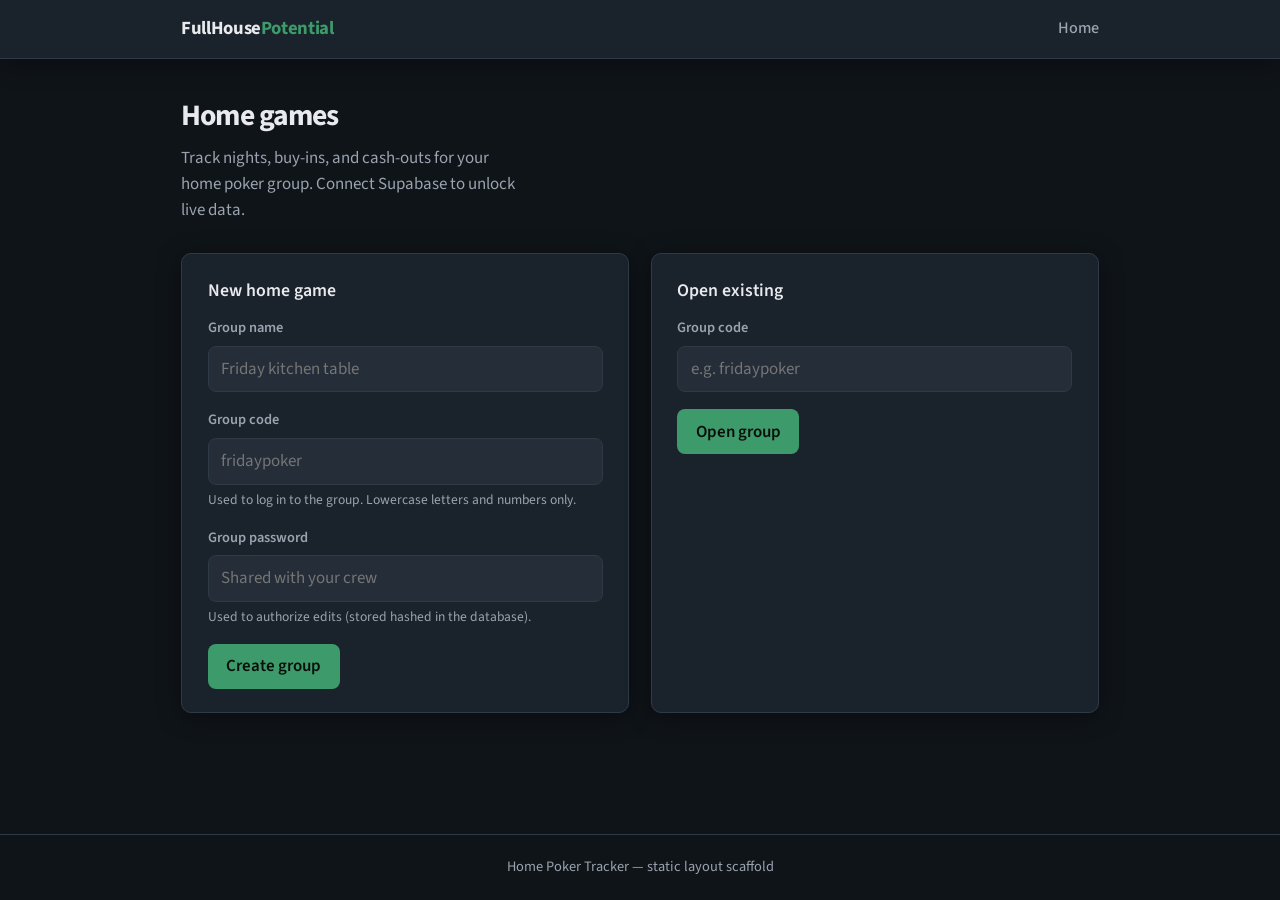
==== index.html @ 482bbb4a "First working version" ====
<!DOCTYPE html>
<html lang="en">
  <head>
    <meta charset="utf-8" />
    <meta name="viewport" content="width=device-width, initial-scale=1" />
    <title>Home Poker Tracker</title>
    <link rel="preconnect" href="https://fonts.googleapis.com" />
    <link rel="preconnect" href="https://fonts.gstatic.com" crossorigin />
    <link
      href="https://fonts.googleapis.com/css2?family=Source+Sans+3:ital,wght@0,400;0,600;0,700;1,400&display=swap"
      rel="stylesheet"
    />
    <link rel="stylesheet" href="./css/styles.css" />
  </head>
  <body>
    <header class="site-header">
      <div class="site-header__inner">
        <a class="site-logo" href="./index.html">FullHouse<span>Potential</span></a>
        <nav class="site-nav" aria-label="Main">
          <a href="./index.html">Home</a>
        </nav>
      </div>
    </header>

    <main class="container">
      <h1>Home games</h1>
      <p class="lead">
        Track nights, buy-ins, and cash-outs for your home poker group. Connect Supabase
        to unlock live data.
      </p>

      <!-- <div class="banner-config">
        <strong>Setup:</strong> copy
        <code>js/config.example.js</code> to <code>js/config.js</code> and add your
        Supabase URL and anon key. Then load the Supabase-backed features (coming next).
      </div> -->

      <div class="grid-two">
        <section class="card" aria-labelledby="new-group-heading">
          <h3 id="new-group-heading">New home game</h3>
          <form id="form-new-group" action="#" method="get">
            <div class="field">
              <label for="group-name">Group name</label>
              <input
                id="group-name"
                name="name"
                type="text"
                autocomplete="organization"
                placeholder="Friday kitchen table"
              />
            </div>
            <div class="field">
              <label for="group-code">Group code</label>
              <input
                id="group-code"
                name="code"
                type="text"
                autocomplete="off"
                placeholder="fridaypoker"
                pattern="[a-z0-9]{3,32}"
                title="3–32 characters: lowercase letters and numbers only"
              />
              <p class="field-hint">
                Used to log in to the group. Lowercase letters and numbers only.
              </p>
            </div>
            <div class="field">
              <label for="group-password">Group password</label>
              <input
                id="group-password"
                name="password"
                type="password"
                autocomplete="new-password"
                placeholder="Shared with your crew"
              />
              <p class="field-hint">Used to authorize edits (stored hashed in the database).</p>
            </div>
            <button type="submit" class="btn btn-primary">Create group</button>
          </form>
        </section>

        <section class="card" aria-labelledby="open-group-heading">
          <h3 id="open-group-heading">Open existing</h3>
          <form id="form-open-group" action="./group.html" method="get">
            <div class="field">
              <label for="group-id">Group code</label>
              <input
                id="group-id"
                name="code"
                type="text"
                required
                placeholder="e.g. fridaypoker"
              />
            </div>
            <button type="submit" class="btn btn-primary">Open group</button>
          </form>
        </section>
      </div>
    </main>

    <footer class="site-footer">Home Poker Tracker — static layout scaffold</footer>

    <script src="./js/config.js"></script>
    <script type="module" src="./js/index.js"></script>
  </body>
</html>
---- css/styles.css ----
/* Home poker tracker — base layout */

:root {
  --bg: #0f1419;
  --bg-elevated: #1a222c;
  --bg-muted: #242d38;
  --border: #2f3a47;
  --text: #e8eaed;
  --text-muted: #9aa3af;
  --accent: #3d9a6b;
  --accent-dim: #2d6b4c;
  --danger: #c45c5c;
  --positive: #6bc98f;
  --negative: #e07a7a;
  --radius: 10px;
  --font-sans: "Source Sans 3", system-ui, -apple-system, sans-serif;
  --shadow: 0 4px 24px rgba(0, 0, 0, 0.35);
}

*,
*::before,
*::after {
  box-sizing: border-box;
}

html {
  font-size: 106%;
  -webkit-text-size-adjust: 100%;
}

body {
  margin: 0;
  min-height: 100vh;
  font-family: var(--font-sans);
  background: var(--bg);
  color: var(--text);
  line-height: 1.55;
  display: flex;
  flex-direction: column;
}

a {
  color: var(--accent);
  text-decoration: none;
}

a:hover {
  text-decoration: underline;
}

.site-header {
  border-bottom: 1px solid var(--border);
  background: var(--bg-elevated);
  box-shadow: var(--shadow);
}

.site-header__inner {
  max-width: 960px;
  margin: 0 auto;
  padding: 0.85rem 1.25rem;
  display: flex;
  align-items: center;
  justify-content: space-between;
  gap: 1rem;
  flex-wrap: wrap;
}

.site-logo {
  font-weight: 700;
  font-size: 1.1rem;
  letter-spacing: -0.02em;
  color: var(--text);
  text-decoration: none;
}

.site-logo:hover {
  color: var(--accent);
  text-decoration: none;
}

.site-logo span {
  color: var(--accent);
}

.site-nav {
  display: flex;
  gap: 1.25rem;
  align-items: center;
}

.site-nav a {
  color: var(--text-muted);
  font-size: 0.95rem;
  font-weight: 500;
}

.site-nav a:hover {
  color: var(--text);
}

main.container {
  flex: 1;
  width: 100%;
  max-width: 960px;
  margin: 0 auto;
  padding: 2rem 1.25rem 3rem;
}

.site-footer {
  border-top: 1px solid var(--border);
  padding: 1.25rem;
  text-align: center;
  font-size: 0.85rem;
  color: var(--text-muted);
}

/* Typography */
h1 {
  font-size: 1.75rem;
  font-weight: 700;
  letter-spacing: -0.03em;
  margin: 0 0 0.35rem;
}

h2 {
  font-size: 1.15rem;
  font-weight: 600;
  margin: 2rem 0 0.75rem;
  color: var(--text-muted);
  text-transform: uppercase;
  letter-spacing: 0.06em;
}

.lead {
  color: var(--text-muted);
  margin: 0 0 1.75rem;
  max-width: 42ch;
}

.breadcrumb {
  font-size: 0.9rem;
  color: var(--text-muted);
  margin-bottom: 1rem;
}

.breadcrumb a {
  color: var(--text-muted);
}

.breadcrumb a:hover {
  color: var(--accent);
}

/* Cards & panels */
.card {
  background: var(--bg-elevated);
  border: 1px solid var(--border);
  border-radius: var(--radius);
  padding: 1.35rem 1.5rem;
  margin-bottom: 1.25rem;
  box-shadow: var(--shadow);
}

.card h3 {
  margin: 0 0 0.75rem;
  font-size: 1.05rem;
  font-weight: 600;
}

.grid-two {
  display: grid;
  gap: 1.25rem;
}

@media (min-width: 640px) {
  .grid-two {
    grid-template-columns: 1fr 1fr;
  }
}

/* Forms */
label {
  display: block;
  font-size: 0.85rem;
  font-weight: 600;
  color: var(--text-muted);
  margin-bottom: 0.35rem;
}

input[type="text"],
input[type="password"],
input[type="date"],
textarea {
  width: 100%;
  padding: 0.55rem 0.75rem;
  border-radius: 8px;
  border: 1px solid var(--border);
  background: var(--bg-muted);
  color: var(--text);
  font: inherit;
}

input:focus,
textarea:focus {
  outline: 2px solid var(--accent-dim);
  outline-offset: 1px;
}

textarea {
  min-height: 4rem;
  resize: vertical;
}

.field {
  margin-bottom: 1rem;
}

.field-hint {
  font-size: 0.8rem;
  color: var(--text-muted);
  margin-top: 0.25rem;
}

.btn {
  display: inline-flex;
  align-items: center;
  justify-content: center;
  gap: 0.4rem;
  padding: 0.55rem 1.1rem;
  border-radius: 8px;
  border: none;
  font: inherit;
  font-weight: 600;
  cursor: pointer;
  transition: background 0.15s, transform 0.05s;
}

.btn:active {
  transform: scale(0.98);
}

.btn-primary {
  background: var(--accent);
  color: #0a0f0c;
}

.btn-primary:hover {
  background: #4caf7d;
}

.btn-ghost {
  background: transparent;
  color: var(--text-muted);
  border: 1px solid var(--border);
}

.btn-ghost:hover {
  background: var(--bg-muted);
  color: var(--text);
}

/* Tables */
.table-wrap {
  overflow-x: auto;
  border-radius: var(--radius);
  border: 1px solid var(--border);
}

table {
  width: 100%;
  border-collapse: collapse;
  font-size: 0.92rem;
}

th,
td {
  padding: 0.65rem 0.85rem;
  text-align: left;
  border-bottom: 1px solid var(--border);
}

th {
  background: var(--bg-muted);
  color: var(--text-muted);
  font-weight: 600;
  font-size: 0.8rem;
  text-transform: uppercase;
  letter-spacing: 0.04em;
}

tr:last-child td {
  border-bottom: none;
}

.num {
  text-align: right;
  font-variant-numeric: tabular-nums;
}

.amount-positive {
  color: var(--positive);
}

.amount-negative {
  color: var(--negative);
}

/* Empty / placeholder */
.placeholder {
  color: var(--text-muted);
  font-style: italic;
  padding: 1rem 0;
}

.banner-config {
  background: #3a2f1f;
  border: 1px solid #5c4a2e;
  color: #e8d4a8;
  padding: 0.85rem 1rem;
  border-radius: var(--radius);
  margin-bottom: 1.5rem;
  font-size: 0.9rem;
}

.banner-config code {
  background: rgba(0, 0, 0, 0.25);
  padding: 0.15rem 0.4rem;
  border-radius: 4px;
  font-size: 0.85em;
}
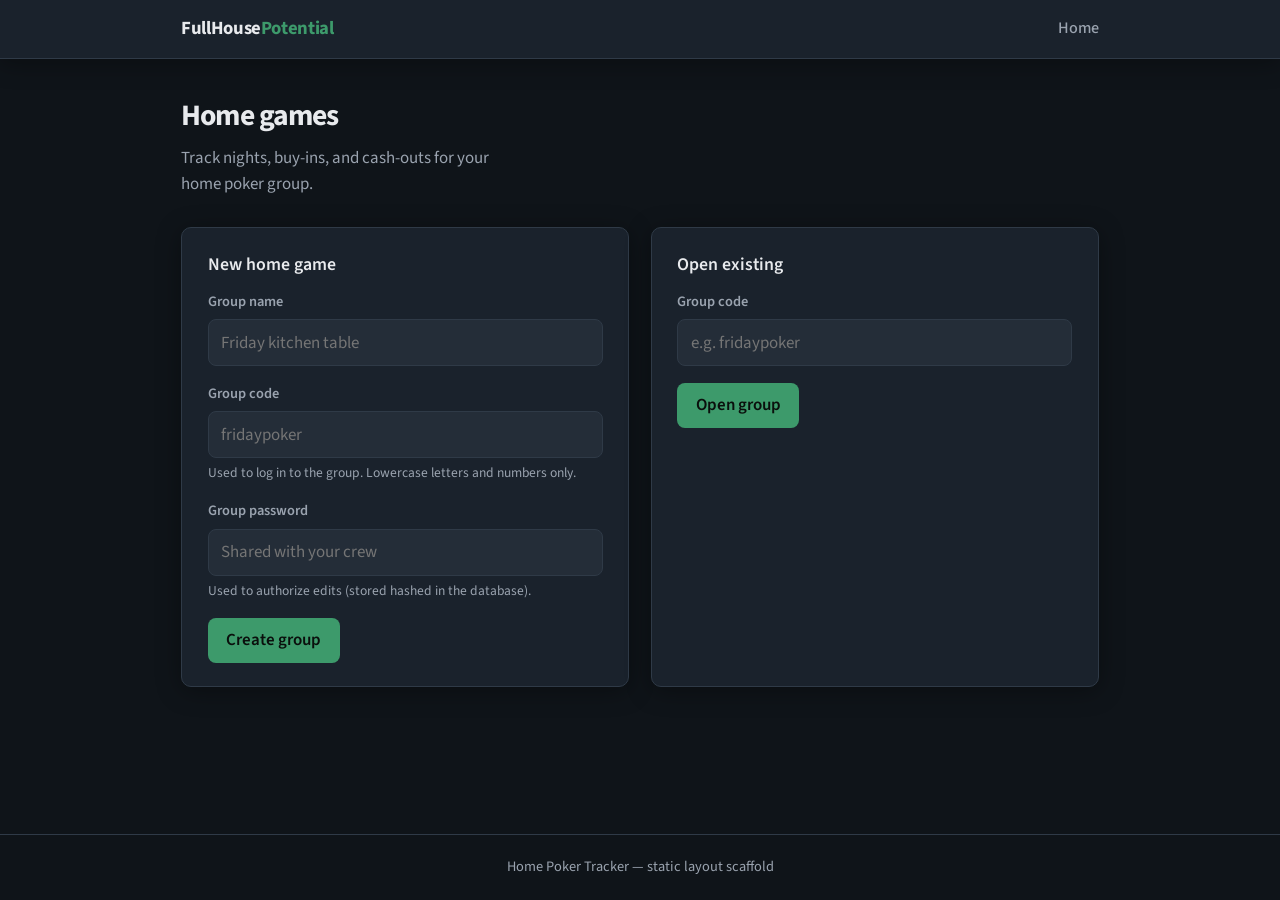
==== commit de9db5be: "Very simple readme added and small homepage changes" ====
--- a/index.html
+++ b/index.html
@@ -25,15 +25,8 @@
     <main class="container">
       <h1>Home games</h1>
       <p class="lead">
-        Track nights, buy-ins, and cash-outs for your home poker group. Connect Supabase
-        to unlock live data.
+        Track nights, buy-ins, and cash-outs for your home poker group.
       </p>
-
-      <!-- <div class="banner-config">
-        <strong>Setup:</strong> copy
-        <code>js/config.example.js</code> to <code>js/config.js</code> and add your
-        Supabase URL and anon key. Then load the Supabase-backed features (coming next).
-      </div> -->
 
       <div class="grid-two">
         <section class="card" aria-labelledby="new-group-heading">
